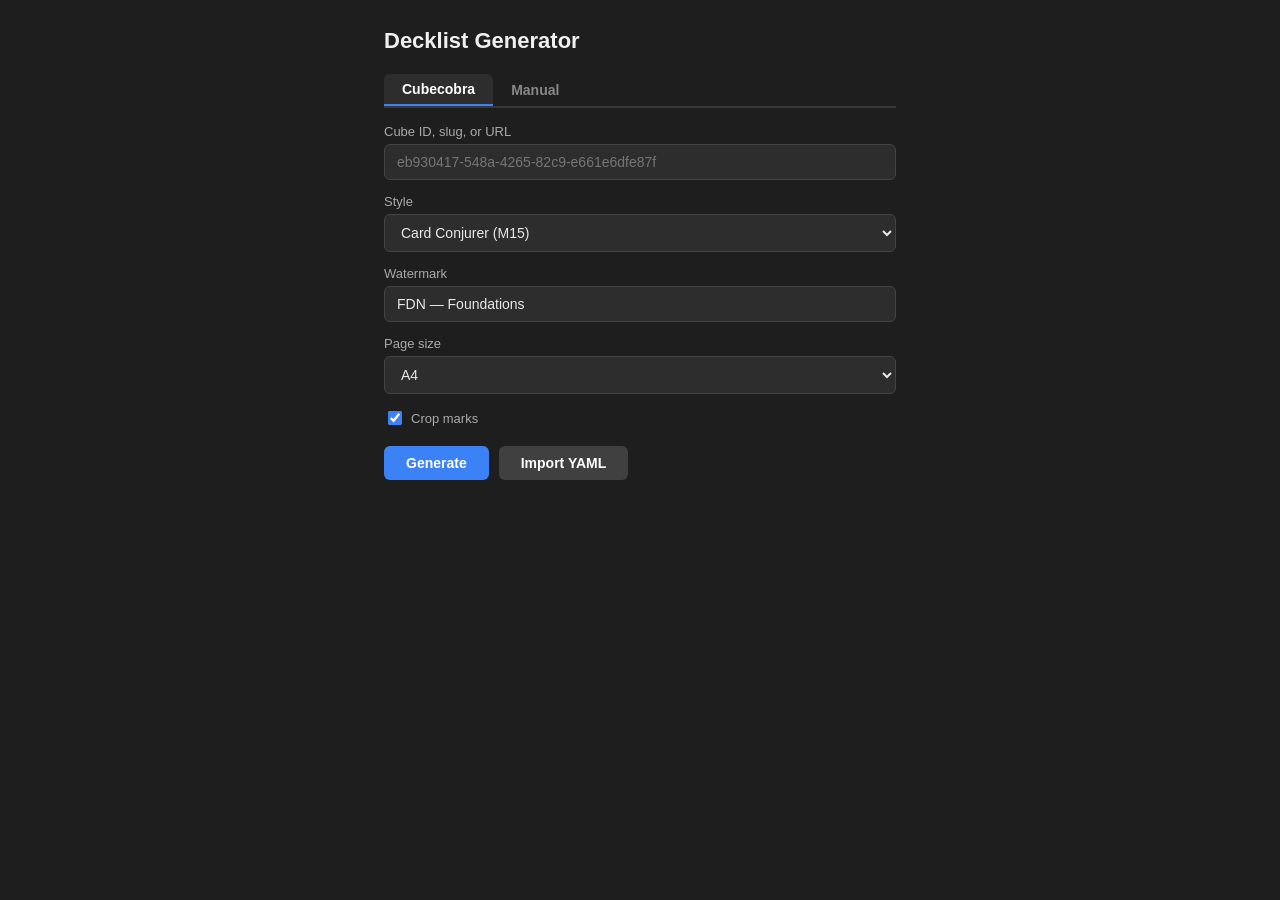
==== index.html @ 84b3fda1 "feat: searchable watermark picker + more set coverage; no-store dev server Replaces the watermark <s" ====
<!DOCTYPE html>
<html lang="en">
<head>
  <meta charset="UTF-8">
  <meta name="viewport" content="width=device-width, initial-scale=1.0">
  <title>Decklist Generator</title>
  <link rel="stylesheet" href="style.css?v=1">
</head>
<body>
  <div id="controls">
    <h1>Decklist Generator</h1>

    <!-- B2: Input-mode tabs -->
    <div class="tabs">
      <button class="tab active" data-mode="cubecobra">Cubecobra</button>
      <button class="tab"        data-mode="manual">Manual</button>
    </div>

    <!-- Cubecobra mode -->
    <div id="modeCubecobra" class="mode-panel">
      <div class="form-group">
        <label for="cubeId">Cube ID, slug, or URL</label>
        <input id="cubeId" type="text" placeholder="eb930417-548a-4265-82c9-e661e6dfe87f" />
      </div>
      <div class="form-group" id="cacheGroup" style="display:none">
        <label for="cacheSelect">Cached cubes</label>
        <div class="cache-row">
          <select id="cacheSelect"></select>
          <button id="cacheLoadBtn" class="secondary">Load</button>
          <button id="cacheDeleteBtn" class="danger">Remove</button>
        </div>
      </div>
    </div>

    <!-- B2: Manual mode -->
    <div id="modeManual" class="mode-panel" style="display:none">
      <div class="form-group">
        <label for="manualText">Deck list</label>
        <textarea id="manualText" placeholder="# Deck Name&#10;Creature&#10;4 Llanowar Elves {g}&#10;1 Wrath of God {2}{w}{w} (rare)&#10;Land&#10;6 Forest"></textarea>
      </div>
    </div>

    <!-- Shared controls -->
    <!-- B3: Render style -->
    <div class="form-group">
      <label for="styleSelect">Style</label>
      <select id="styleSelect"></select>
    </div>

    <!-- B3: Art-background source (shown only for the art style) -->
    <div class="form-group" id="artUrlGroup" style="display:none">
      <label for="artUrl">Background image URL (optional)</label>
      <input id="artUrl" type="text" placeholder="Image URL or https://scryfall.com/card/… — blank = auto" />
    </div>

    <div class="form-group">
      <label for="watermarkInput">Watermark</label>
      <div class="wm-combo" id="watermarkCombo">
        <input type="text" id="watermarkInput" class="wm-combo-input" placeholder="Search sets…" autocomplete="off"
               role="combobox" aria-expanded="false" aria-autocomplete="list" aria-controls="watermarkListbox">
        <ul class="wm-combo-list" id="watermarkListbox" role="listbox" hidden></ul>
      </div>
    </div>

    <!-- A2: Page size -->
    <div class="form-group">
      <label for="pageSize">Page size</label>
      <select id="pageSize">
        <option value="a4">A4</option>
        <option value="letter">US Letter</option>
      </select>
    </div>

    <!-- A3: Crop marks toggle -->
    <div class="inline-check">
      <label>
        <input type="checkbox" id="cropMarks" checked>
        Crop marks
      </label>
    </div>

    <div class="actions">
      <button id="generateBtn">Generate</button>
      <button id="printBtn"     class="secondary" style="display:none">Print / Save PDF</button>
      <button id="downloadBtn"  class="secondary" style="display:none">Download PNGs</button>
      <button id="batchEditBtn" class="secondary" style="display:none">Edit Titles</button>
      <!-- D1: deck YAML import / export -->
      <button id="importYamlBtn" class="secondary">Import YAML</button>
      <button id="exportYamlBtn" class="secondary" style="display:none">Export YAML</button>
      <input id="importYamlInput" type="file" accept=".yaml,.yml,.txt" style="display:none">
    </div>
    <div id="status" role="status" aria-live="polite"></div>
  </div>

  <div id="cardGrid"></div>

  <!-- Fullscreen lightbox -->
  <div id="fullscreenModal" class="modal-overlay" style="display:none" role="dialog" aria-modal="true">
    <button class="modal-close" id="fullscreenClose" title="Close" aria-label="Close">✕</button>
    <canvas id="fullscreenCanvas"></canvas>
  </div>

  <!-- Edit modal -->
  <div id="editModal" class="modal-overlay" style="display:none" role="dialog" aria-modal="true">
    <div class="modal-box">
      <div class="modal-header">
        <span class="modal-title">Edit deck</span>
        <button class="modal-close-sm" id="editClose" title="Close" aria-label="Close">✕</button>
      </div>
      <div class="modal-body">
        <div class="modal-main">
          <!-- Per-card fields: shown only for styles that use them -->
          <div id="editSubtitleGroup" class="modal-field" style="display:none">
            <label for="editSubtitle">Subtitle</label>
            <input id="editSubtitle" type="text" placeholder="Tagline shown below the title">
          </div>
          <div id="editArtUrlGroup" class="modal-field" style="display:none">
            <label>Art</label>
            <div class="art-url-row">
              <input id="editArtUrl" type="text" placeholder="Image URL or https://scryfall.com/card/… — blank = auto">
              <button id="editArtReset" class="art-reset-btn" type="button" title="Reset to automatic art" aria-label="Reset to automatic art">✕</button>
              <div id="editArtPreview" class="art-preview-thumb"></div>
            </div>
          </div>
          <div id="editBlendGroup" class="modal-field" style="display:none">
            <label for="editBlendSlider">Color blend</label>
            <div class="blend-row">
              <input id="editBlendSlider" type="range" min="0" max="100" step="1" value="50">
              <span id="editBlendValue" class="blend-value">50%</span>
              <button id="editBlendReset" class="art-reset-btn" type="button" title="Reset to automatic blend" aria-label="Reset to automatic blend">Auto</button>
            </div>
          </div>
          <div id="editArtPicker" class="art-picker" style="display:none">
            <div class="art-picker-tabs">
              <button class="art-picker-tab active" data-picker-tab="deck">From this deck</button>
              <button class="art-picker-tab" data-picker-tab="search">Search Scryfall</button>
            </div>
            <div id="artPickerDeckPane" class="art-picker-pane">
              <div id="artPickerGrid" class="art-picker-grid"></div>
            </div>
            <div id="artPickerSearchPane" class="art-picker-pane" style="display:none">
              <div class="art-picker-search-row">
                <input id="artPickerSearch" type="text" placeholder="Card name… (press Enter to search)" autocomplete="off">
              </div>
              <div id="artPickerSearchStatus" class="art-picker-status" role="status" aria-live="polite"></div>
              <div id="artPickerSearchGrid" class="art-picker-grid"></div>
            </div>
          </div>
          <div class="modal-field">
            <label>Colors</label>
            <div id="editColorToggles" class="color-toggles" role="group" aria-label="Color override">
              <button type="button" class="color-toggle color-toggle--auto" data-color="auto" aria-pressed="false" title="Auto (detect from cards)">Auto</button>
              <button type="button" class="color-toggle color-toggle--W" data-color="W" aria-pressed="false" aria-label="White" title="White">W</button>
              <button type="button" class="color-toggle color-toggle--U" data-color="U" aria-pressed="false" aria-label="Blue" title="Blue">U</button>
              <button type="button" class="color-toggle color-toggle--B" data-color="B" aria-pressed="false" aria-label="Black" title="Black">B</button>
              <button type="button" class="color-toggle color-toggle--R" data-color="R" aria-pressed="false" aria-label="Red" title="Red">R</button>
              <button type="button" class="color-toggle color-toggle--G" data-color="G" aria-pressed="false" aria-label="Green" title="Green">G</button>
              <button type="button" class="color-toggle color-toggle--C" data-color="C" aria-pressed="false" aria-label="Colorless" title="Colorless">C</button>
              <button id="editColorSwap" class="art-reset-btn color-swap-btn" type="button" style="display:none" title="Swap color order (which one leads)" aria-label="Swap color order">⇄</button>
            </div>
          </div>
          <textarea id="editTextarea" spellcheck="false"></textarea>
        </div>
        <div class="modal-preview">
          <div class="modal-preview-label">Live preview</div>
          <canvas id="editPreviewCanvas"></canvas>
          <!-- Art reposition: pan (drag the canvas) + zoom + reset; art styles only -->
          <div id="editArtTransform" class="art-transform" style="display:none">
            <div class="art-transform-hint">Drag the art to reposition</div>
            <div class="art-transform-row">
              <label for="editArtZoom">Zoom</label>
              <input id="editArtZoom" type="range" min="1" max="3" step="0.01" value="1">
            </div>
            <button id="editArtTransformReset" class="secondary art-transform-reset" type="button">Reset position</button>
          </div>
        </div>
      </div>
      <div class="modal-footer">
        <div id="editModalStatus" class="modal-status" role="status" aria-live="polite"></div>
        <button id="editSaveBtn">Re-render</button>
        <button id="editCancelBtn" class="secondary">Cancel</button>
      </div>
    </div>
  </div>

  <!-- Batch title/subtitle edit -->
  <div id="batchEditModal" class="modal-overlay" style="display:none" role="dialog" aria-modal="true">
    <div class="modal-box batch-edit-box">
      <div class="modal-header">
        <span class="modal-title">Edit titles</span>
        <button class="modal-close-sm" id="batchEditClose" title="Close" aria-label="Close">✕</button>
      </div>
      <div class="batch-edit-body">
        <table class="batch-edit-table">
          <thead>
            <tr><th>Title</th><th>Subtitle</th></tr>
          </thead>
          <tbody id="batchEditTbody"></tbody>
        </table>
      </div>
      <div class="modal-footer">
        <div id="batchEditModalStatus" class="modal-status" role="status" aria-live="polite"></div>
        <button id="batchEditSaveBtn">Apply &amp; Re-render</button>
        <button id="batchEditCancelBtn" class="secondary">Cancel</button>
      </div>
    </div>
  </div>

  <script type="module" src="js/main.js?v=89"></script>
</body>
</html>
---- style.css ----
:root {
  --card-w: 63mm;
  --card-h: 88mm;
}

/* ── FONTS ─────────────────────────────────────────────── */

@font-face {
  font-family: 'belerenb';
  src: url('assets/fonts/beleren-b.ttf') format('truetype');
  font-weight: bold;
  font-style: normal;
}

@font-face {
  font-family: 'mplantin';
  src: url('assets/fonts/mplantin.ttf') format('truetype');
  font-weight: normal;
  font-style: normal;
}

@font-face {
  font-family: 'mplantin';
  src: url('assets/fonts/mplantin-i.ttf') format('truetype');
  font-weight: normal;
  font-style: italic;
}

@font-face {
  font-family: 'gothammedium';
  src: url('assets/fonts/gotham-medium.ttf') format('truetype');
  font-weight: normal;
  font-style: normal;
}

@font-face {
  font-family: 'belerenbsc';
  src: url('assets/fonts/beleren-bsc.ttf') format('truetype');
  font-weight: bold;
  font-style: normal;
}

/* ── SCREEN LAYOUT ─────────────────────────────────────── */

*, *::before, *::after { box-sizing: border-box; }

body {
  margin: 0;
  padding: 0;
  background: #1e1e1e;
  font-family: -apple-system, BlinkMacSystemFont, 'Segoe UI', Roboto, sans-serif;
  color: #e0e0e0;
}

#controls {
  max-width: 560px;
  margin: 0 auto;
  padding: 28px 24px 20px;
}

h1 {
  font-size: 22px;
  font-weight: 700;
  margin: 0 0 20px;
  color: #f0f0f0;
}

/* ── INPUT-MODE TABS (B2) ───────────────────────────────── */

.tabs {
  display: flex;
  gap: 0;
  margin-bottom: 16px;
  border-bottom: 2px solid #383838;
}

.tab {
  padding: 7px 18px;
  border-radius: 6px 6px 0 0;
  border: none;
  background: transparent;
  color: #888;
  font-size: 14px;
  font-weight: 600;
  cursor: pointer;
  transition: color 0.12s, background 0.12s;
}

.tab:hover  { color: #ccc; background: #2a2a2a; }
.tab.active { color: #fff; background: #2d2d2d; border-bottom: 2px solid #3b82f6; }

.mode-panel { }

/* ── FORM ELEMENTS ──────────────────────────────────────── */

.form-group {
  margin-bottom: 14px;
}

.form-row {
  display: flex;
  gap: 10px;
  margin-bottom: 14px;
}

.form-row .form-group {
  flex: 1;
  margin-bottom: 0;
}

label {
  display: block;
  font-size: 13px;
  color: #aaa;
  margin-bottom: 5px;
}

input[type="text"],
select,
textarea {
  width: 100%;
  padding: 9px 12px;
  border-radius: 6px;
  border: 1px solid #444;
  background: #2d2d2d;
  color: #e8e8e8;
  font-size: 14px;
  outline: none;
  transition: border-color 0.15s;
}

textarea {
  resize: vertical;
  min-height: 160px;
  font-family: 'Courier New', Courier, monospace;
  font-size: 13px;
  line-height: 1.5;
}

input[type="text"]:focus,
select:focus,
textarea:focus {
  border-color: #5b9cf6;
}

select option { background: #2d2d2d; }

/* ── WATERMARK COMBOBOX (searchable set picker) ─────────── */

.wm-combo {
  position: relative;
}

.wm-combo-input {
  cursor: text;
}

.wm-combo-list {
  position: absolute;
  z-index: 20;
  top: calc(100% + 4px);
  left: 0;
  right: 0;
  max-height: 320px;
  overflow-y: auto;
  margin: 0;
  padding: 4px;
  list-style: none;
  background: #2d2d2d;
  border: 1px solid #444;
  border-radius: 8px;
  box-shadow: 0 8px 24px rgba(0, 0, 0, 0.45);
}

.wm-combo-option {
  display: flex;
  align-items: center;
  gap: 10px;
  padding: 7px 9px;
  border-radius: 5px;
  cursor: pointer;
  font-size: 13px;
  color: #e0e0e0;
}

.wm-combo-option:hover,
.wm-combo-option.active {
  background: #3b3b3b;
}

.wm-combo-option.selected {
  color: #7db4ff;
}

.wm-combo-icon {
  width: 18px;
  height: 18px;
  flex: none;
  object-fit: contain;
  filter: invert(1) brightness(1.4);
}

.wm-combo-icon--blank {
  display: inline-block;
}

.wm-combo-label {
  overflow: hidden;
  text-overflow: ellipsis;
  white-space: nowrap;
}

.wm-combo-empty {
  padding: 9px;
  font-size: 13px;
  color: #888;
}

/* Inline checkbox row */
.inline-check {
  display: flex;
  align-items: center;
  gap: 8px;
  margin-bottom: 14px;
}

.inline-check label {
  display: flex;
  align-items: center;
  gap: 6px;
  margin: 0;
  cursor: pointer;
  font-size: 13px;
  color: #aaa;
}

.inline-check input[type="checkbox"] {
  width: 14px;
  height: 14px;
  accent-color: #3b82f6;
  cursor: pointer;
}

/* ── BUTTONS ────────────────────────────────────────────── */

.actions {
  margin-top: 18px;
  display: flex;
  gap: 10px;
  align-items: center;
}

button {
  padding: 9px 22px;
  border-radius: 6px;
  border: none;
  cursor: pointer;
  font-size: 14px;
  font-weight: 600;
  background: #3b82f6;
  color: #fff;
  transition: background 0.15s;
}

button:hover  { background: #2563eb; }
button:active { background: #1d4ed8; }

button.secondary             { background: #404040; }
button.secondary:hover       { background: #525252; }
button.secondary:active      { background: #5e5e5e; }

button.danger                { background: #7f1d1d; }
button.danger:hover          { background: #991b1b; }
button.danger:active         { background: #b91c1c; }

.cache-row {
  display: flex;
  gap: 8px;
}

.cache-row select {
  flex: 1;
}

/* ── STATUS ─────────────────────────────────────────────── */

#status {
  margin-top: 12px;
  font-size: 13px;
  min-height: 18px;
  line-height: 1.4;
}
#status.error   { color: #f87171; }
#status.loading { color: #60a5fa; }

/* ── CARD GRID (SCREEN) ─────────────────────────────────── */

#cardGrid {
  display: flex;
  flex-wrap: wrap;
  gap: 5mm;
  padding: 4px 24px 32px;
  justify-content: center;
}

/* A3: card-cell wrapper (holds canvas + crop-mark pseudo-elements) */
.card-cell {
  width:  var(--card-w);
  height: var(--card-h);
  flex-shrink: 0;
  position: relative;
}

/* ── CARD CANVAS ─────────────────────────────────────────── */

.card {
  width:  var(--card-w);
  height: var(--card-h);
  flex-shrink: 0;
  display: block;
  box-shadow: 0 3px 10px rgba(0,0,0,0.6);
}

/* Screen canvas: downsampled for crisp preview; print canvas: hidden */
.card--screen { display: block; }
.card--print  { display: none;  }

/* ── CARD HOVER OVERLAY ─────────────────────────────────── */

.card-overlay {
  position: absolute;
  inset: 0;
  display: flex;
  flex-direction: column;
  align-items: center;
  justify-content: center;
  gap: 8px;
  background: rgba(0, 0, 0, 0.48);
  opacity: 0;
  transition: opacity 0.15s;
  border-radius: 4.5%;   /* matches canvas corner cutout */
  pointer-events: none;
}

.card-overlay-btns {
  display: flex;
  gap: 10px;
}

.card-cell:hover .card-overlay {
  opacity: 1;
  pointer-events: auto;
}

.card-btn {
  width: 38px;
  height: 38px;
  border-radius: 50%;
  border: 2px solid rgba(255,255,255,0.85);
  background: rgba(0, 0, 0, 0.65);
  color: #fff;
  font-size: 17px;
  line-height: 1;
  cursor: pointer;
  display: flex;
  align-items: center;
  justify-content: center;
  transition: background 0.12s, transform 0.1s;
  padding: 0;
}

.card-btn:hover  { background: rgba(59,130,246,0.85); transform: scale(1.12); }
.card-btn:active { transform: scale(0.96); }

.card-wm-select {
  width: 86%;
  font-size: 11px;
  padding: 4px 6px;
  border-radius: 5px;
  border: 1px solid rgba(255,255,255,0.35);
  background: rgba(0,0,0,0.72);
  color: #fff;
  cursor: pointer;
  outline: none;
}
.card-wm-select option { background: #1e1e1e; }

/* Drag handle for reordering the card grid */
.card-drag-handle {
  width: 86%;
  text-align: center;
  font-size: 14px;
  line-height: 1;
  padding: 3px 0;
  color: #ddd;
  background: rgba(0,0,0,0.72);
  border: 1px solid rgba(255,255,255,0.35);
  border-radius: 5px;
  cursor: grab;
  user-select: none;
}
.card-drag-handle:active { cursor: grabbing; }
.card-cell--dragging { opacity: 0.4; }

/* Inline title/subtitle editor (double-click a card) */
.inline-title-edit {
  position: absolute;
  top: 7%;
  left: 6%;
  right: 6%;
  z-index: 5;
  display: flex;
  flex-direction: column;
  gap: 5px;
}
.inline-title-input {
  width: 100%;
  font-size: 12px;
  padding: 5px 7px;
  border-radius: 4px;
  border: 1px solid #5b9cf6;
  background: rgba(20, 20, 20, 0.96);
  color: #fff;
  outline: none;
}
/* Hide the hover overlay while inline-editing so it doesn't intercept clicks. */
.card-cell.inline-editing .card-overlay { display: none; }

/* ── MODALS ──────────────────────────────────────────────── */

.modal-overlay {
  position: fixed;
  inset: 0;
  background: rgba(0, 0, 0, 0.82);
  display: flex;
  align-items: center;
  justify-content: center;
  z-index: 1000;
}

/* Fullscreen lightbox: just the canvas centred */
#fullscreenCanvas {
  max-width:  min(90vw, 90vh * 0.714);  /* keep 63:88 aspect */
  max-height: 90vh;
  width: auto;
  height: auto;
  border-radius: 4.5%;
  box-shadow: 0 8px 40px rgba(0,0,0,0.8);
  display: block;
}

.modal-close {
  position: fixed;
  top: 18px;
  right: 22px;
  background: transparent;
  border: none;
  color: #fff;
  font-size: 26px;
  cursor: pointer;
  line-height: 1;
  padding: 4px 8px;
  opacity: 0.75;
  transition: opacity 0.12s;
}
.modal-close:hover { opacity: 1; background: transparent; }

/* Edit modal box */
.modal-box {
  background: #252525;
  border-radius: 10px;
  width: min(1040px, 96vw);
  max-height: 92vh;
  display: flex;
  flex-direction: column;
  overflow: hidden;
  box-shadow: 0 12px 48px rgba(0,0,0,0.7);
}

/* Two-column body: fields on the left, live preview on the right */
.modal-body {
  display: flex;
  flex: 1;
  min-height: 0;
}
.modal-main {
  flex: 1;
  min-width: 0;
  display: flex;
  flex-direction: column;
  overflow-y: auto;
}
.modal-preview {
  flex-shrink: 0;
  width: 360px;
  padding: 14px 18px;
  border-left: 1px solid #383838;
  display: flex;
  flex-direction: column;
  align-items: center;
  gap: 8px;
}
.modal-preview-label {
  font-size: 12px;
  color: #888;
  align-self: flex-start;
}
#editPreviewCanvas {
  width: 100%;
  height: auto;
  aspect-ratio: 63 / 88;
  border-radius: 4.5%;
  background: #1a1a1a;
  box-shadow: 0 4px 18px rgba(0,0,0,0.55);
  display: block;
}
/* Art reposition controls (drag-to-pan + zoom + reset), art styles only */
#editPreviewCanvas.art-pannable        { cursor: grab; }
#editPreviewCanvas.art-pannable.panning { cursor: grabbing; }
.art-transform {
  width: 100%;
  display: flex;
  flex-direction: column;
  gap: 8px;
}
.art-transform-hint {
  font-size: 11px;
  color: #777;
}
.art-transform-row {
  display: flex;
  align-items: center;
  gap: 8px;
}
.art-transform-row label {
  font-size: 12px;
  color: #aaa;
}
.art-transform-row input[type="range"] {
  flex: 1;
  min-width: 0;
  accent-color: #6a9bd1;
}
.art-transform-reset {
  align-self: flex-start;
  font-size: 12px;
  padding: 5px 10px;
}

/* Keep the preview on the side at all widths — just narrow it on smaller screens. */
@media (max-width: 720px) {
  .modal-preview { width: 260px; padding: 12px; }
}
@media (max-width: 560px) {
  .modal-preview { width: 180px; padding: 10px; }
}

.modal-header {
  display: flex;
  align-items: center;
  justify-content: space-between;
  padding: 14px 18px 10px;
  border-bottom: 1px solid #383838;
}

.modal-title {
  font-weight: 700;
  font-size: 15px;
  color: #f0f0f0;
}

.modal-close-sm {
  background: transparent;
  border: none;
  color: #aaa;
  font-size: 18px;
  cursor: pointer;
  padding: 2px 6px;
  line-height: 1;
  transition: color 0.12s;
}
.modal-close-sm:hover { color: #fff; background: transparent; }

#editTextarea {
  flex: 1;
  min-height: 260px;
  margin: 14px 0 0;
  border: none;
  border-radius: 0;
  background: #1e1e1e;
  color: #e0e0e0;
  font-family: 'Courier New', Courier, monospace;
  font-size: 13px;
  line-height: 1.55;
  padding: 14px 16px;
  resize: vertical;
  outline: none;
}

.modal-footer {
  display: flex;
  align-items: center;
  gap: 10px;
  padding: 12px 18px;
  border-top: 1px solid #383838;
}

.modal-status {
  flex: 1;
  font-size: 13px;
  line-height: 1.4;
}
.modal-status.error { color: #f87171; }

/* Batch title/subtitle edit — a narrower modal, table body scrolls */
.batch-edit-box { width: min(680px, 96vw); }
.batch-edit-body {
  flex: 1;
  min-height: 0;
  overflow-y: auto;
  padding: 4px 18px 14px;
}
.batch-edit-table { width: 100%; border-collapse: collapse; }
.batch-edit-table th {
  position: sticky;
  top: 0;
  text-align: left;
  font-size: 12px;
  font-weight: 600;
  color: #999;
  padding: 8px 8px 6px;
  background: #252525;
  border-bottom: 1px solid #383838;
}
.batch-edit-table td { padding: 4px 8px; }
.batch-edit-table input[type="text"] {
  width: 100%;
  padding: 6px 9px;
  font-size: 13px;
}
.batch-edit-table input.subtitle-input { color: #aaa; }

.modal-field {
  padding: 10px 18px 0;
  display: flex;
  flex-direction: column;
  gap: 5px;
}
.modal-field label {
  font-size: 12px;
  color: #aaa;
}
.modal-field input {
  background: #1a1a1a;
  border: 1px solid #444;
  border-radius: 5px;
  color: #eee;
  font-size: 13px;
  padding: 6px 10px;
  outline: none;
}
.modal-field input:focus { border-color: #666; }

/* art url row: input + reset button + live preview thumbnail */
.art-url-row { display: flex; gap: 8px; align-items: center; }
.art-url-row input { flex: 1; min-width: 0; }
.art-reset-btn {
  flex-shrink: 0;
  width: 30px;
  height: 30px;
  padding: 0;
  font-size: 13px;
  line-height: 1;
  background: #333;
  color: #bbb;
  border: 1px solid #444;
  border-radius: 5px;
}
.art-reset-btn:hover  { background: #444; color: #fff; }
.art-reset-btn:active { background: #4a4a4a; }

/* color override toggles: Auto + WUBRG + C swatch buttons */
.color-toggles { display: flex; flex-wrap: wrap; gap: 6px; align-items: center; }
.color-toggle {
  position: relative;
  width: 30px;
  height: 30px;
  padding: 0;
  font-size: 13px;
  font-weight: 700;
  line-height: 1;
  background: #1a1a1a;
  color: #888;
  border: 2px solid #444;
  border-radius: 50%;
  cursor: pointer;
}
/* Order badge (1st/2nd) shown on the two active swatches of a manual 2-color
   override, so the ability to reorder them (via editColorSwap) is visible. */
.color-toggle[data-order]::after {
  content: attr(data-order);
  position: absolute;
  top: -4px;
  right: -4px;
  width: 14px;
  height: 14px;
  border-radius: 50%;
  background: #fff;
  color: #111;
  font-size: 9px;
  font-weight: 700;
  line-height: 14px;
  text-align: center;
}
.color-swap-btn { width: auto; padding: 0 10px; font-size: 15px; }
.color-toggle--auto {
  width: auto;
  padding: 0 12px;
  border-radius: 15px;
  font-weight: 600;
}
.color-toggle:hover { border-color: #777; color: #ccc; }
/* active = selected: tint swatch with its MTG color (refs js/config.js COLOR_HEX) */
.color-toggle.active { color: #111; border-color: #fff; }
.color-toggle--W.active { background: #b79d58; }
.color-toggle--U.active { background: #5e98d9; }
.color-toggle--B.active { background: #5e5e5e; color: #eee; }
.color-toggle--R.active { background: #d16e5e; }
.color-toggle--G.active { background: #5e9e5e; }
.color-toggle--C.active { background: #9e9e9e; }
.color-toggle--auto.active { background: #4a4a4a; color: #fff; border-color: #888; }
.art-preview-thumb {
  width: 50px;
  height: 36px;
  border-radius: 4px;
  border: 1px solid #444;
  background: #1a1a1a;
  flex-shrink: 0;
  overflow: hidden;
}
.art-preview-thumb img { width: 100%; height: 100%; object-fit: cover; display: block; }

/* color-blend slider: range + percent readout + Auto reset */
.blend-row { display: flex; gap: 10px; align-items: center; }
.blend-row input[type="range"] {
  flex: 1;
  min-width: 0;
  accent-color: #888;
  cursor: pointer;
}
.blend-value {
  flex-shrink: 0;
  width: 42px;
  text-align: right;
  font-size: 13px;
  color: #ccc;
  font-variant-numeric: tabular-nums;
}
.blend-row .art-reset-btn {
  width: auto;
  padding: 0 10px;
}

/* art picker panel */
.art-picker {
  margin: 10px 18px 0;
  background: #1a1a1a;
  border: 1px solid #383838;
  border-radius: 7px;
  overflow: hidden;
}
.art-picker-tabs { display: flex; border-bottom: 1px solid #2c2c2c; }
.art-picker-tab {
  flex: 1;
  padding: 7px 0;
  font-size: 12px;
  color: #888;
  background: transparent;
  border: none;
  cursor: pointer;
  font-weight: 500;
}
.art-picker-tab.active { color: #5b9cf6; border-bottom: 2px solid #5b9cf6; margin-bottom: -1px; }
.art-picker-tab:hover { background: #242424; }
.art-picker-search-row { padding: 8px 10px; border-bottom: 1px solid #2c2c2c; }
.art-picker-search-row input {
  width: 100%;
  background: #242424;
  border: 1px solid #383838;
  border-radius: 4px;
  color: #e0e0e0;
  font-size: 12px;
  padding: 5px 9px;
  outline: none;
}
.art-picker-search-row input:focus { border-color: #555; }
.art-picker-grid {
  display: grid;
  grid-template-columns: repeat(4, 1fr);
  gap: 6px;
  padding: 10px;
  max-height: 340px;
  overflow-y: auto;
}
.art-picker-thumb {
  aspect-ratio: 4/3;
  border-radius: 4px;
  border: 1.5px solid transparent;
  background: #2a2a2a;
  overflow: hidden;
  cursor: pointer;
  position: relative;
  transition: border-color 0.1s;
}
.art-picker-thumb:hover { border-color: #666; }
.art-picker-thumb.selected { border-color: #5b9cf6; }
.art-picker-thumb img { width: 100%; height: 100%; object-fit: cover; display: block; }
/* Broken art: hide the empty <img> and show a placeholder glyph behind it. */
.art-picker-thumb--broken { display: flex; align-items: center; justify-content: center; }
.art-picker-thumb--broken img { display: none; }
.art-picker-thumb--broken::before {
  content: "⊘";
  color: #555;
  font-size: 18px;
}
/* "Find other artworks" button — top-right corner of deck-tab thumbs, on hover. */
.art-picker-thumb-find {
  position: absolute;
  top: 3px; right: 3px;
  width: 20px; height: 20px;
  padding: 0;
  border: none;
  border-radius: 4px;
  background: rgba(0,0,0,.72);
  color: #ddd;
  font-size: 11px;
  line-height: 20px;
  text-align: center;
  cursor: pointer;
  opacity: 0;
  transition: opacity 0.1s, background 0.1s;
}
.art-picker-thumb:hover .art-picker-thumb-find,
.art-picker-thumb-find:focus-visible { opacity: 1; }
.art-picker-thumb-find:hover { background: #5b9cf6; }
.art-picker-thumb-name {
  position: absolute;
  bottom: 0; left: 0; right: 0;
  background: rgba(0,0,0,.72);
  font-size: 8px;
  color: #ccc;
  padding: 2px 4px;
  white-space: nowrap;
  overflow: hidden;
  text-overflow: ellipsis;
}
.art-picker-empty {
  grid-column: 1 / -1;
  text-align: center;
  color: #555;
  font-size: 12px;
  padding: 20px 0;
}
.art-picker-loading {
  grid-column: 1 / -1;
  text-align: center;
  color: #555;
  font-size: 12px;
  padding: 16px 0;
}
.art-picker-status {
  font-size: 11px;
  color: #888;
  padding: 6px 10px 0;
  min-height: 12px;
}
.art-picker-status:empty { padding: 0; }

/* ── PRINT LAYOUT (A2 + A3) ─────────────────────────────── */

/* Default @page is A4; JavaScript injects an override for Letter. */
@page { size: A4 portrait; margin: 0; }

@media print {
  body  { background: white; }

  #controls { display: none !important; }

  /* Canvas must print its pixel content faithfully */
  canvas {
    print-color-adjust: exact;
    -webkit-print-color-adjust: exact;
    image-rendering: auto;
  }

  #cardGrid {
    display: grid;
    grid-template-columns: repeat(3, var(--card-w));
    grid-auto-rows: var(--card-h);
    gap: 2mm;
    padding: 4mm;
    justify-content: center;
    width: auto;
  }

  /* Grid items are .card-cell; page break every 9 cells */
  .card-cell {
    width:  var(--card-w);
    height: var(--card-h);
    position: relative;
  }

  .card-cell:nth-child(9n + 1):not(:first-child) {
    break-before: page;
    page-break-before: always;
  }

  .card {
    box-shadow: none;
    break-inside: avoid;
    page-break-inside: avoid;
  }

  /* Swap: hide the display canvas, show the full-res print canvas */
  .card--screen { display: none !important; }
  .card--print  { display: block !important; }

  .card-overlay, .modal-overlay { display: none !important; }

  /* A3: crop-mark hairlines — visible when body.crop-marks is set */
  body.crop-marks .card-cell {
    box-shadow: 0 0 0 0.3mm rgba(0, 0, 0, 0.65);
  }
}
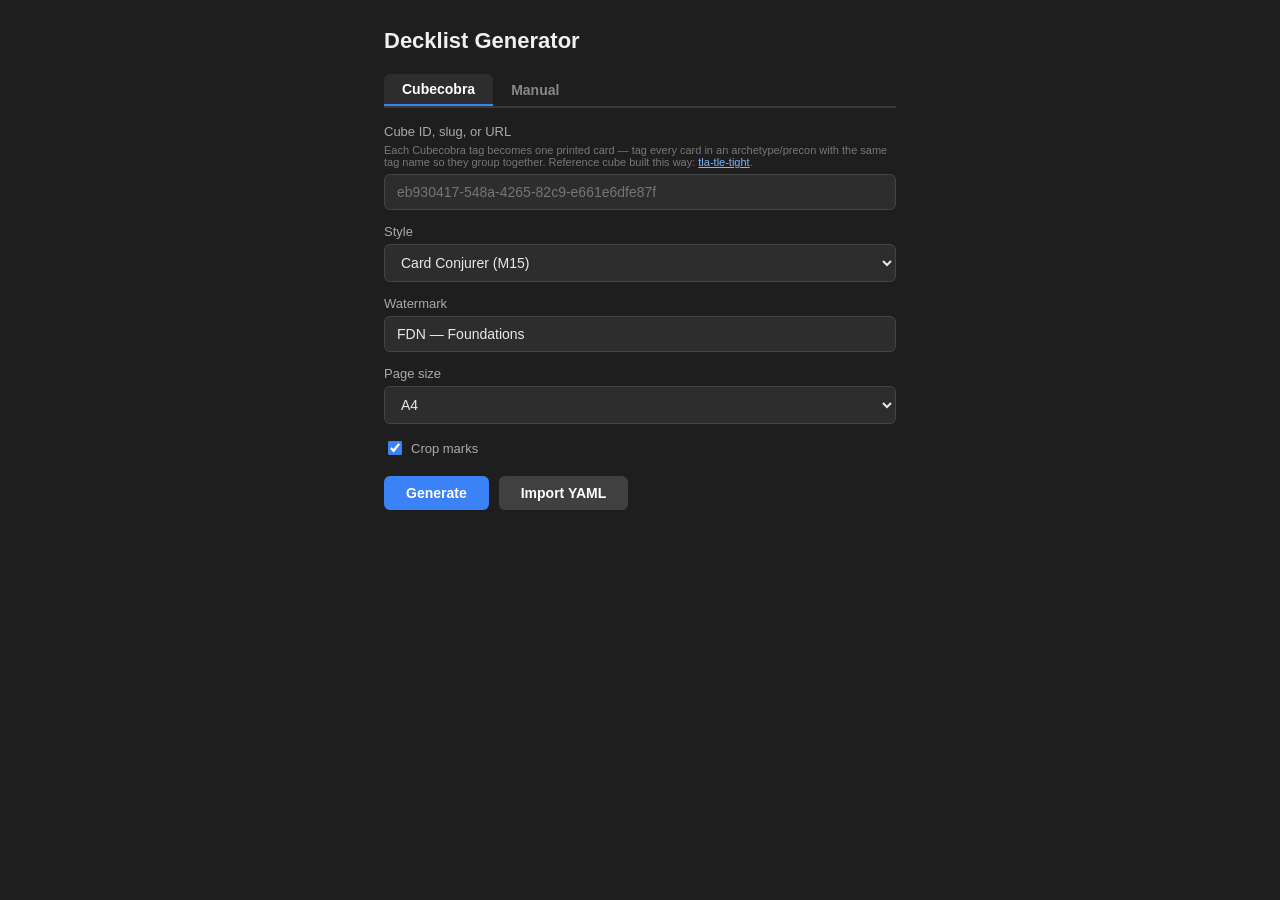
==== commit a566a19d: "feat: paste Arena-format decklists, auto-fill card data from Scryfall Manual mode no longer requires" ====
--- a/index.html
+++ b/index.html
@@ -4,7 +4,7 @@
   <meta charset="UTF-8">
   <meta name="viewport" content="width=device-width, initial-scale=1.0">
   <title>Decklist Generator</title>
-  <link rel="stylesheet" href="style.css?v=1">
+  <link rel="stylesheet" href="style.css?v=3">
 </head>
 <body>
   <div id="controls">
@@ -20,6 +20,7 @@
     <div id="modeCubecobra" class="mode-panel">
       <div class="form-group">
         <label for="cubeId">Cube ID, slug, or URL</label>
+        <div class="field-hint">Each Cubecobra tag becomes one printed card — tag every card in an archetype/precon with the same tag name so they group together. Reference cube built this way: <a href="https://cubecobra.com/cube/list/tla-tle-tight" target="_blank" rel="noopener">tla-tle-tight</a>.</div>
         <input id="cubeId" type="text" placeholder="eb930417-548a-4265-82c9-e661e6dfe87f" />
       </div>
       <div class="form-group" id="cacheGroup" style="display:none">
@@ -35,8 +36,13 @@
     <!-- B2: Manual mode -->
     <div id="modeManual" class="mode-panel" style="display:none">
       <div class="form-group">
+        <label for="manualDeckName">Deck name</label>
+        <input id="manualDeckName" type="text" placeholder="Deck" />
+      </div>
+      <div class="form-group">
         <label for="manualText">Deck list</label>
-        <textarea id="manualText" placeholder="# Deck Name&#10;Creature&#10;4 Llanowar Elves {g}&#10;1 Wrath of God {2}{w}{w} (rare)&#10;Land&#10;6 Forest"></textarea>
+        <div class="field-hint">Paste an Arena-format list (count + card name, count optional — defaults to 1) — cost, rarity, and art are looked up automatically.</div>
+        <textarea id="manualText" placeholder="4 Llanowar Elves (DOM) 180&#10;1 Wrath of God (M19) 15&#10;6 Forest"></textarea>
       </div>
     </div>
 
@@ -206,6 +212,6 @@
     </div>
   </div>
 
-  <script type="module" src="js/main.js?v=89"></script>
+  <script type="module" src="js/main.js?v=93"></script>
 </body>
 </html>
--- a/style.css
+++ b/style.css
@@ -113,6 +113,16 @@
   font-size: 13px;
   color: #aaa;
   margin-bottom: 5px;
+}
+
+.field-hint {
+  font-size: 11px;
+  color: #777;
+  margin-bottom: 6px;
+}
+
+.field-hint a {
+  color: #7db4ff;
 }
 
 input[type="text"],
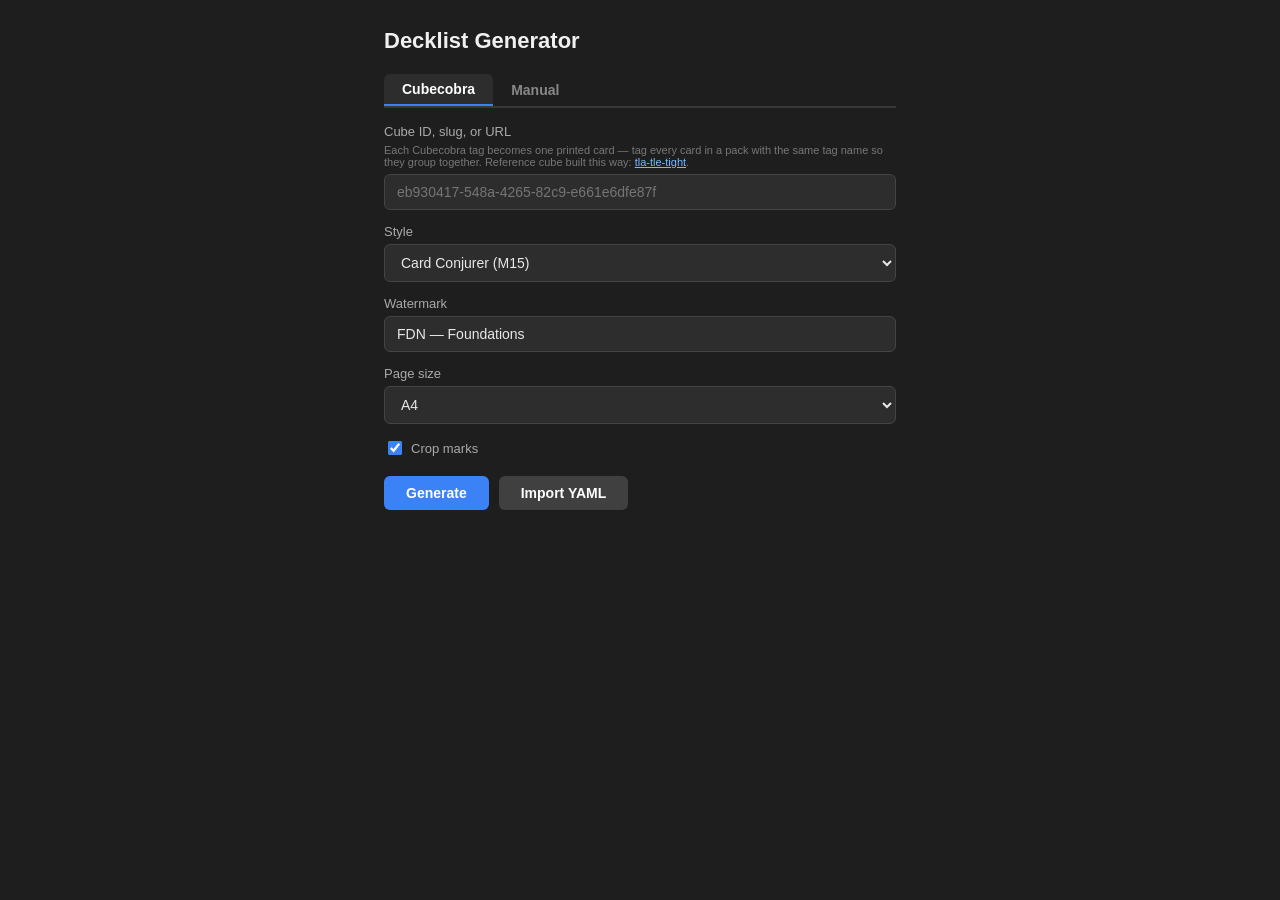
==== commit b0b4ac0a: "docs: tweak Cubecobra explainer wording (archetype/precon -> pack)" ====
--- a/index.html
+++ b/index.html
@@ -4,7 +4,7 @@
   <meta charset="UTF-8">
   <meta name="viewport" content="width=device-width, initial-scale=1.0">
   <title>Decklist Generator</title>
-  <link rel="stylesheet" href="style.css?v=3">
+  <link rel="stylesheet" href="style.css?v=5">
 </head>
 <body>
   <div id="controls">
@@ -20,7 +20,7 @@
     <div id="modeCubecobra" class="mode-panel">
       <div class="form-group">
         <label for="cubeId">Cube ID, slug, or URL</label>
-        <div class="field-hint">Each Cubecobra tag becomes one printed card — tag every card in an archetype/precon with the same tag name so they group together. Reference cube built this way: <a href="https://cubecobra.com/cube/list/tla-tle-tight" target="_blank" rel="noopener">tla-tle-tight</a>.</div>
+        <div class="field-hint">Each Cubecobra tag becomes one printed card — tag every card in a pack with the same tag name so they group together. Reference cube built this way: <a href="https://cubecobra.com/cube/list/tla-tle-tight" target="_blank" rel="noopener">tla-tle-tight</a>.</div>
         <input id="cubeId" type="text" placeholder="eb930417-548a-4265-82c9-e661e6dfe87f" />
       </div>
       <div class="form-group" id="cacheGroup" style="display:none">
@@ -115,6 +115,10 @@
       </div>
       <div class="modal-body">
         <div class="modal-main">
+          <div class="modal-field">
+            <label for="editTitle">Title</label>
+            <input id="editTitle" type="text" placeholder="Deck">
+          </div>
           <!-- Per-card fields: shown only for styles that use them -->
           <div id="editSubtitleGroup" class="modal-field" style="display:none">
             <label for="editSubtitle">Subtitle</label>
@@ -165,7 +169,16 @@
               <button id="editColorSwap" class="art-reset-btn color-swap-btn" type="button" style="display:none" title="Swap color order (which one leads)" aria-label="Swap color order">⇄</button>
             </div>
           </div>
-          <textarea id="editTextarea" spellcheck="false"></textarea>
+          <div class="modal-field edit-cards-field">
+            <div class="edit-cards-header">
+              <label>Cards</label>
+              <label class="auto-sort-toggle">
+                <input type="checkbox" id="editAutoSort" checked>
+                Auto sort
+              </label>
+            </div>
+            <div id="editCardTables" class="edit-card-tables"></div>
+          </div>
         </div>
         <div class="modal-preview">
           <div class="modal-preview-label">Live preview</div>
@@ -212,6 +225,6 @@
     </div>
   </div>
 
-  <script type="module" src="js/main.js?v=93"></script>
+  <script type="module" src="js/main.js?v=95"></script>
 </body>
 </html>
--- a/style.css
+++ b/style.css
@@ -591,21 +591,128 @@
 }
 .modal-close-sm:hover { color: #fff; background: transparent; }
 
-#editTextarea {
-  flex: 1;
-  min-height: 260px;
-  margin: 14px 0 0;
+/* Edit modal: per-type card tables (replaces the old free-text textarea) */
+.edit-cards-field { flex: 1; min-height: 0; padding-bottom: 14px; }
+.edit-cards-header {
+  display: flex;
+  align-items: center;
+  justify-content: space-between;
+}
+.auto-sort-toggle {
+  display: flex;
+  align-items: center;
+  gap: 5px;
+  font-size: 12px;
+  color: #aaa;
+  margin: 0;
+  cursor: pointer;
+}
+.auto-sort-toggle input { accent-color: #6a9bd1; }
+
+.edit-card-tables { display: flex; flex-direction: column; gap: 14px; }
+.edit-card-table-section { }
+.edit-card-table-heading {
+  font-size: 12px;
+  font-weight: 600;
+  color: #999;
+  padding: 6px 2px 4px;
+  border-bottom: 1px solid #383838;
+}
+.edit-card-table { width: 100%; border-collapse: collapse; }
+.edit-card-table td { padding: 3px 4px; }
+
+.edit-card-handle-cell { width: 26px; }
+.edit-card-handle {
+  display: inline-flex;
+  align-items: center;
+  justify-content: center;
+  width: 22px;
+  height: 22px;
+  font-size: 13px;
+  color: #999;
+  background: transparent;
+  border: 1px solid transparent;
+  border-radius: 5px;
+  cursor: grab;
+  user-select: none;
+}
+.edit-card-handle:hover, .edit-card-handle:focus { color: #ddd; border-color: #555; outline: none; }
+.edit-card-handle:active { cursor: grabbing; }
+.edit-card-row--dragging { opacity: 0.4; }
+
+.edit-card-count  { width: 44px; text-align: center; }
+.edit-card-name   { width: 100%; min-width: 120px; }
+.edit-card-cost   { width: 90px; font-family: 'Courier New', Courier, monospace; }
+.edit-card-rarity { width: auto; background-color: #2d2d2d; }
+.edit-card-table input[type="text"],
+.edit-card-table input[type="number"],
+.edit-card-table select {
+  padding: 5px 7px;
+  font-size: 12.5px;
+}
+
+/* Cost cell: mana-icon display by default, swaps to the raw {w}{u} text input on click */
+.edit-card-cost-cell { min-width: 84px; }
+.edit-card-cost-display {
+  display: flex;
+  align-items: center;
+  gap: 2px;
+  min-height: 24px;
+  width: 100%;
+  padding: 3px 6px;
+  border: 1px solid transparent;
+  border-radius: 5px;
+  background: transparent;
+  cursor: pointer;
+}
+.edit-card-cost-display:hover, .edit-card-cost-display:focus {
+  border-color: #4a4a4a;
+  background: #2a2a2a;
+  outline: none;
+}
+.edit-card-cost-display .mana-icon {
+  width: 15px;
+  height: 15px;
+  flex: none;
+}
+.edit-card-cost-empty {
+  color: #666;
+  font-size: 12px;
+}
+.edit-card-cost-unknown {
+  font-family: 'Courier New', Courier, monospace;
+  font-size: 11px;
+  color: #ccc;
+}
+
+.edit-card-remove {
   border: none;
-  border-radius: 0;
-  background: #1e1e1e;
-  color: #e0e0e0;
-  font-family: 'Courier New', Courier, monospace;
-  font-size: 13px;
-  line-height: 1.55;
-  padding: 14px 16px;
-  resize: vertical;
-  outline: none;
-}
+  background: transparent;
+  color: #777;
+  font-size: 13px;
+  line-height: 1;
+  padding: 4px 6px;
+  cursor: pointer;
+  border-radius: 5px;
+}
+.edit-card-remove:hover { color: #f87171; background: #333; }
+
+.edit-card-empty-row td {
+  color: #666;
+  font-size: 12px;
+  font-style: italic;
+  padding: 6px 4px;
+}
+
+.edit-card-addrow .edit-card-add-input {
+  width: 100%;
+  background: transparent;
+  border: 1px dashed #444;
+  color: #ccc;
+  font-size: 12.5px;
+  padding: 5px 7px;
+}
+.edit-card-addrow .edit-card-add-input:focus { border-color: #6a9bd1; border-style: solid; }
 
 .modal-footer {
   display: flex;
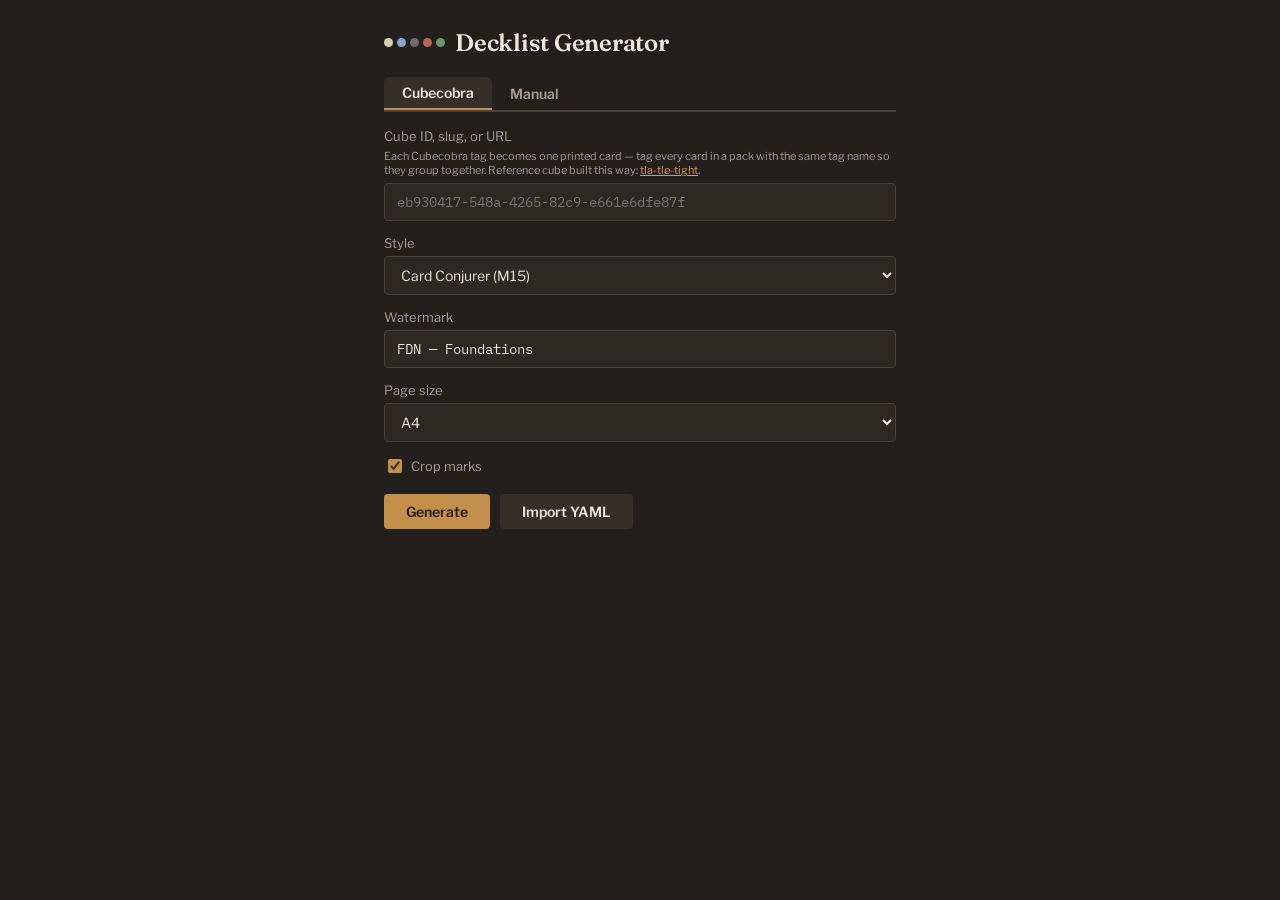
==== commit 6e2ab37e: "style: Binder UI — warm graphite + brass control panel, WUBRG title pips Replaced the generic dark-b" ====
--- a/index.html
+++ b/index.html
@@ -4,11 +4,20 @@
   <meta charset="UTF-8">
   <meta name="viewport" content="width=device-width, initial-scale=1.0">
   <title>Decklist Generator</title>
-  <link rel="stylesheet" href="style.css?v=5">
+  <link rel="preconnect" href="https://fonts.gstatic.com" crossorigin>
+  <link rel="stylesheet" href="https://fonts.googleapis.com/css2?family=Fraunces:opsz,wght@9..144,600&family=Libre+Franklin:wght@400;500;600;700&family=IBM+Plex+Mono:wght@400;500&display=swap">
+  <link rel="stylesheet" href="style.css?v=7">
 </head>
 <body>
   <div id="controls">
-    <h1>Decklist Generator</h1>
+    <h1><span class="title-pips" aria-hidden="true"><i class="title-pip title-pip--w"></i><i class="title-pip title-pip--u"></i><i class="title-pip title-pip--b"></i><i class="title-pip title-pip--r"></i><i class="title-pip title-pip--g"></i></span>Decklist Generator</h1>
+
+    <!-- Session auto-save restore prompt (see js/session.js) -->
+    <div id="sessionRestoreBanner" class="session-banner" style="display:none" role="status" aria-live="polite">
+      <span id="sessionRestoreText"></span>
+      <button id="sessionRestoreBtn" class="secondary">Restore</button>
+      <button id="sessionDiscardBtn" class="secondary">Discard</button>
+    </div>
 
     <!-- B2: Input-mode tabs -->
     <div class="tabs">
--- a/style.css
+++ b/style.css
@@ -1,6 +1,35 @@
 :root {
   --card-w: 63mm;
   --card-h: 88mm;
+
+  /* ── UI PALETTE: "Binder" — warm graphite card-catalog, brass accent ── */
+  --ui-bg:          #221f1c;
+  --ui-field:       #2c2824;
+  --ui-field-2:     #352f29;
+  --ui-border:      #4a4038;
+  --ui-text:        #ede6da;
+  --ui-text-dim:    #a89c8c;
+  --ui-accent:      #c3904c;
+  --ui-accent-hover:#d79c4d;
+  --ui-accent-active:#a97b3d;
+  --ui-accent-text: #231a0e;
+  --ui-danger:      #7f1d1d;
+  --ui-danger-hover:#991b1b;
+  --ui-danger-active:#b91c1c;
+  --ui-error:       #f87171;
+
+  /* Real WUBRG mana-color identity, antiqued to sit on graphite+brass —
+     used as functional pips (title mark, card-color swatches), never as
+     decoration. */
+  --pip-w: #d8cfa8;
+  --pip-u: #7fa9c9;
+  --pip-b: #6b6b70;
+  --pip-r: #b9654f;
+  --pip-g: #6f9467;
+
+  --font-display: 'Fraunces', Georgia, serif;
+  --font-body: 'Libre Franklin', system-ui, -apple-system, 'Segoe UI', Roboto, sans-serif;
+  --font-mono: 'IBM Plex Mono', 'Courier New', Courier, monospace;
 }
 
 /* ── FONTS ─────────────────────────────────────────────── */
@@ -47,9 +76,9 @@
 body {
   margin: 0;
   padding: 0;
-  background: #1e1e1e;
-  font-family: -apple-system, BlinkMacSystemFont, 'Segoe UI', Roboto, sans-serif;
-  color: #e0e0e0;
+  background: var(--ui-bg);
+  font-family: var(--font-body);
+  color: var(--ui-text);
 }
 
 #controls {
@@ -59,11 +88,24 @@
 }
 
 h1 {
-  font-size: 22px;
-  font-weight: 700;
+  display: flex;
+  align-items: center;
+  gap: 10px;
+  font-family: var(--font-display);
+  font-size: 24px;
+  font-weight: 600;
+  letter-spacing: -0.01em;
   margin: 0 0 20px;
-  color: #f0f0f0;
-}
+  color: var(--ui-text);
+}
+
+.title-pips { display: inline-flex; gap: 4px; }
+.title-pip { width: 9px; height: 9px; border-radius: 50%; display: inline-block; }
+.title-pip--w { background: var(--pip-w); }
+.title-pip--u { background: var(--pip-u); }
+.title-pip--b { background: var(--pip-b); }
+.title-pip--r { background: var(--pip-r); }
+.title-pip--g { background: var(--pip-g); }
 
 /* ── INPUT-MODE TABS (B2) ───────────────────────────────── */
 
@@ -71,7 +113,7 @@
   display: flex;
   gap: 0;
   margin-bottom: 16px;
-  border-bottom: 2px solid #383838;
+  border-bottom: 2px solid var(--ui-border);
 }
 
 .tab {
@@ -79,15 +121,16 @@
   border-radius: 6px 6px 0 0;
   border: none;
   background: transparent;
-  color: #888;
+  color: var(--ui-text-dim);
+  font-family: var(--font-body);
   font-size: 14px;
   font-weight: 600;
   cursor: pointer;
   transition: color 0.12s, background 0.12s;
 }
 
-.tab:hover  { color: #ccc; background: #2a2a2a; }
-.tab.active { color: #fff; background: #2d2d2d; border-bottom: 2px solid #3b82f6; }
+.tab:hover  { color: var(--ui-text); background: var(--ui-field); }
+.tab.active { color: var(--ui-text); background: var(--ui-field-2); border-bottom: 2px solid var(--ui-accent); }
 
 .mode-panel { }
 
@@ -111,18 +154,18 @@
 label {
   display: block;
   font-size: 13px;
-  color: #aaa;
+  color: var(--ui-text-dim);
   margin-bottom: 5px;
 }
 
 .field-hint {
   font-size: 11px;
-  color: #777;
+  color: var(--ui-text-dim);
   margin-bottom: 6px;
 }
 
 .field-hint a {
-  color: #7db4ff;
+  color: var(--ui-accent-hover);
 }
 
 input[type="text"],
@@ -130,10 +173,11 @@
 textarea {
   width: 100%;
   padding: 9px 12px;
-  border-radius: 6px;
-  border: 1px solid #444;
-  background: #2d2d2d;
-  color: #e8e8e8;
+  border-radius: 4px;
+  border: 1px solid var(--ui-border);
+  background: var(--ui-field);
+  color: var(--ui-text);
+  font-family: var(--font-mono);
   font-size: 14px;
   outline: none;
   transition: border-color 0.15s;
@@ -142,7 +186,6 @@
 textarea {
   resize: vertical;
   min-height: 160px;
-  font-family: 'Courier New', Courier, monospace;
   font-size: 13px;
   line-height: 1.5;
 }
@@ -150,10 +193,12 @@
 input[type="text"]:focus,
 select:focus,
 textarea:focus {
-  border-color: #5b9cf6;
-}
-
-select option { background: #2d2d2d; }
+  border-color: var(--ui-accent);
+}
+
+/* Mono is for raw IDs/slugs/decklists; dropdown labels read as prose. */
+select { font-family: var(--font-body); cursor: pointer; }
+select option { background: var(--ui-field); }
 
 /* ── WATERMARK COMBOBOX (searchable set picker) ─────────── */
 
@@ -162,6 +207,7 @@
 }
 
 .wm-combo-input {
+  font-family: var(--font-body);
   cursor: text;
 }
 
@@ -176,8 +222,8 @@
   margin: 0;
   padding: 4px;
   list-style: none;
-  background: #2d2d2d;
-  border: 1px solid #444;
+  background: var(--ui-field);
+  border: 1px solid var(--ui-border);
   border-radius: 8px;
   box-shadow: 0 8px 24px rgba(0, 0, 0, 0.45);
 }
@@ -189,17 +235,18 @@
   padding: 7px 9px;
   border-radius: 5px;
   cursor: pointer;
-  font-size: 13px;
-  color: #e0e0e0;
+  font-family: var(--font-body);
+  font-size: 13px;
+  color: var(--ui-text);
 }
 
 .wm-combo-option:hover,
 .wm-combo-option.active {
-  background: #3b3b3b;
+  background: var(--ui-field-2);
 }
 
 .wm-combo-option.selected {
-  color: #7db4ff;
+  color: var(--ui-accent-hover);
 }
 
 .wm-combo-icon {
@@ -223,7 +270,7 @@
 .wm-combo-empty {
   padding: 9px;
   font-size: 13px;
-  color: #888;
+  color: var(--ui-text-dim);
 }
 
 /* Inline checkbox row */
@@ -241,13 +288,13 @@
   margin: 0;
   cursor: pointer;
   font-size: 13px;
-  color: #aaa;
+  color: var(--ui-text-dim);
 }
 
 .inline-check input[type="checkbox"] {
   width: 14px;
   height: 14px;
-  accent-color: #3b82f6;
+  accent-color: var(--ui-accent);
   cursor: pointer;
 }
 
@@ -262,26 +309,27 @@
 
 button {
   padding: 9px 22px;
-  border-radius: 6px;
+  border-radius: 4px;
   border: none;
   cursor: pointer;
+  font-family: var(--font-body);
   font-size: 14px;
   font-weight: 600;
-  background: #3b82f6;
-  color: #fff;
+  background: var(--ui-accent);
+  color: var(--ui-accent-text);
   transition: background 0.15s;
 }
 
-button:hover  { background: #2563eb; }
-button:active { background: #1d4ed8; }
-
-button.secondary             { background: #404040; }
-button.secondary:hover       { background: #525252; }
-button.secondary:active      { background: #5e5e5e; }
-
-button.danger                { background: #7f1d1d; }
-button.danger:hover          { background: #991b1b; }
-button.danger:active         { background: #b91c1c; }
+button:hover  { background: var(--ui-accent-hover); }
+button:active { background: var(--ui-accent-active); }
+
+button.secondary             { background: var(--ui-field-2); color: var(--ui-text); }
+button.secondary:hover       { background: var(--ui-border); }
+button.secondary:active      { background: var(--ui-border); }
+
+button.danger                { background: var(--ui-danger); color: var(--ui-text); }
+button.danger:hover          { background: var(--ui-danger-hover); }
+button.danger:active         { background: var(--ui-danger-active); }
 
 .cache-row {
   display: flex;
@@ -292,6 +340,23 @@
   flex: 1;
 }
 
+/* ── SESSION RESTORE BANNER ─────────────────────────────── */
+
+.session-banner {
+  display: flex;
+  align-items: center;
+  flex-wrap: wrap;
+  gap: 10px;
+  margin-bottom: 18px;
+  padding: 10px 14px;
+  border-radius: 6px;
+  background: #342c1e;
+  border: 1px solid #5a4a2d;
+  font-size: 13px;
+}
+.session-banner span { flex: 1 1 auto; }
+.session-banner button { padding: 6px 14px; font-size: 13px; }
+
 /* ── STATUS ─────────────────────────────────────────────── */
 
 #status {
@@ -300,8 +365,8 @@
   min-height: 18px;
   line-height: 1.4;
 }
-#status.error   { color: #f87171; }
-#status.loading { color: #60a5fa; }
+#status.error   { color: var(--ui-error); }
+#status.loading { color: var(--ui-accent-hover); }
 
 /* ── CARD GRID (SCREEN) ─────────────────────────────────── */
 
@@ -379,7 +444,7 @@
   padding: 0;
 }
 
-.card-btn:hover  { background: rgba(59,130,246,0.85); transform: scale(1.12); }
+.card-btn:hover  { background: rgba(195,144,76,0.85); transform: scale(1.12); }
 .card-btn:active { transform: scale(0.96); }
 
 .card-wm-select {
@@ -393,7 +458,7 @@
   cursor: pointer;
   outline: none;
 }
-.card-wm-select option { background: #1e1e1e; }
+.card-wm-select option { background: var(--ui-bg); }
 
 /* Drag handle for reordering the card grid */
 .card-drag-handle {
@@ -425,11 +490,12 @@
 }
 .inline-title-input {
   width: 100%;
+  font-family: var(--font-body);
   font-size: 12px;
   padding: 5px 7px;
   border-radius: 4px;
-  border: 1px solid #5b9cf6;
-  background: rgba(20, 20, 20, 0.96);
+  border: 1px solid var(--ui-accent);
+  background: rgba(20, 18, 16, 0.96);
   color: #fff;
   outline: none;
 }
@@ -477,7 +543,7 @@
 
 /* Edit modal box */
 .modal-box {
-  background: #252525;
+  background: var(--ui-field);
   border-radius: 10px;
   width: min(1040px, 96vw);
   max-height: 92vh;
@@ -504,7 +570,7 @@
   flex-shrink: 0;
   width: 360px;
   padding: 14px 18px;
-  border-left: 1px solid #383838;
+  border-left: 1px solid var(--ui-border);
   display: flex;
   flex-direction: column;
   align-items: center;
@@ -512,7 +578,7 @@
 }
 .modal-preview-label {
   font-size: 12px;
-  color: #888;
+  color: var(--ui-text-dim);
   align-self: flex-start;
 }
 #editPreviewCanvas {
@@ -520,7 +586,7 @@
   height: auto;
   aspect-ratio: 63 / 88;
   border-radius: 4.5%;
-  background: #1a1a1a;
+  background: var(--ui-bg);
   box-shadow: 0 4px 18px rgba(0,0,0,0.55);
   display: block;
 }
@@ -535,7 +601,7 @@
 }
 .art-transform-hint {
   font-size: 11px;
-  color: #777;
+  color: var(--ui-text-dim);
 }
 .art-transform-row {
   display: flex;
@@ -544,12 +610,12 @@
 }
 .art-transform-row label {
   font-size: 12px;
-  color: #aaa;
+  color: var(--ui-text-dim);
 }
 .art-transform-row input[type="range"] {
   flex: 1;
   min-width: 0;
-  accent-color: #6a9bd1;
+  accent-color: var(--ui-accent);
 }
 .art-transform-reset {
   align-self: flex-start;
@@ -570,26 +636,27 @@
   align-items: center;
   justify-content: space-between;
   padding: 14px 18px 10px;
-  border-bottom: 1px solid #383838;
+  border-bottom: 1px solid var(--ui-border);
 }
 
 .modal-title {
+  font-family: var(--font-body);
   font-weight: 700;
   font-size: 15px;
-  color: #f0f0f0;
+  color: var(--ui-text);
 }
 
 .modal-close-sm {
   background: transparent;
   border: none;
-  color: #aaa;
+  color: var(--ui-text-dim);
   font-size: 18px;
   cursor: pointer;
   padding: 2px 6px;
   line-height: 1;
   transition: color 0.12s;
 }
-.modal-close-sm:hover { color: #fff; background: transparent; }
+.modal-close-sm:hover { color: var(--ui-text); background: transparent; }
 
 /* Edit modal: per-type card tables (replaces the old free-text textarea) */
 .edit-cards-field { flex: 1; min-height: 0; padding-bottom: 14px; }
@@ -603,20 +670,20 @@
   align-items: center;
   gap: 5px;
   font-size: 12px;
-  color: #aaa;
+  color: var(--ui-text-dim);
   margin: 0;
   cursor: pointer;
 }
-.auto-sort-toggle input { accent-color: #6a9bd1; }
+.auto-sort-toggle input { accent-color: var(--ui-accent); }
 
 .edit-card-tables { display: flex; flex-direction: column; gap: 14px; }
 .edit-card-table-section { }
 .edit-card-table-heading {
   font-size: 12px;
   font-weight: 600;
-  color: #999;
+  color: var(--ui-text-dim);
   padding: 6px 2px 4px;
-  border-bottom: 1px solid #383838;
+  border-bottom: 1px solid var(--ui-border);
 }
 .edit-card-table { width: 100%; border-collapse: collapse; }
 .edit-card-table td { padding: 3px 4px; }
@@ -629,27 +696,29 @@
   width: 22px;
   height: 22px;
   font-size: 13px;
-  color: #999;
+  color: var(--ui-text-dim);
   background: transparent;
   border: 1px solid transparent;
   border-radius: 5px;
   cursor: grab;
   user-select: none;
 }
-.edit-card-handle:hover, .edit-card-handle:focus { color: #ddd; border-color: #555; outline: none; }
+.edit-card-handle:hover, .edit-card-handle:focus { color: var(--ui-text); border-color: var(--ui-border); outline: none; }
 .edit-card-handle:active { cursor: grabbing; }
 .edit-card-row--dragging { opacity: 0.4; }
 
 .edit-card-count  { width: 44px; text-align: center; }
 .edit-card-name   { width: 100%; min-width: 120px; }
-.edit-card-cost   { width: 90px; font-family: 'Courier New', Courier, monospace; }
-.edit-card-rarity { width: auto; background-color: #2d2d2d; }
+.edit-card-cost   { width: 90px; font-family: var(--font-mono); }
+.edit-card-rarity { width: auto; background-color: var(--ui-field); }
 .edit-card-table input[type="text"],
 .edit-card-table input[type="number"],
 .edit-card-table select {
   padding: 5px 7px;
+  font-family: var(--font-body);
   font-size: 12.5px;
 }
+.edit-card-table input.edit-card-cost { font-family: var(--font-mono); }
 
 /* Cost cell: mana-icon display by default, swaps to the raw {w}{u} text input on click */
 .edit-card-cost-cell { min-width: 84px; }
@@ -666,8 +735,8 @@
   cursor: pointer;
 }
 .edit-card-cost-display:hover, .edit-card-cost-display:focus {
-  border-color: #4a4a4a;
-  background: #2a2a2a;
+  border-color: var(--ui-border);
+  background: var(--ui-field-2);
   outline: none;
 }
 .edit-card-cost-display .mana-icon {
@@ -676,29 +745,29 @@
   flex: none;
 }
 .edit-card-cost-empty {
-  color: #666;
+  color: var(--ui-text-dim);
   font-size: 12px;
 }
 .edit-card-cost-unknown {
-  font-family: 'Courier New', Courier, monospace;
+  font-family: var(--font-mono);
   font-size: 11px;
-  color: #ccc;
+  color: var(--ui-text);
 }
 
 .edit-card-remove {
   border: none;
   background: transparent;
-  color: #777;
+  color: var(--ui-text-dim);
   font-size: 13px;
   line-height: 1;
   padding: 4px 6px;
   cursor: pointer;
   border-radius: 5px;
 }
-.edit-card-remove:hover { color: #f87171; background: #333; }
+.edit-card-remove:hover { color: var(--ui-error); background: var(--ui-field-2); }
 
 .edit-card-empty-row td {
-  color: #666;
+  color: var(--ui-text-dim);
   font-size: 12px;
   font-style: italic;
   padding: 6px 4px;
@@ -707,19 +776,19 @@
 .edit-card-addrow .edit-card-add-input {
   width: 100%;
   background: transparent;
-  border: 1px dashed #444;
-  color: #ccc;
+  border: 1px dashed var(--ui-border);
+  color: var(--ui-text);
   font-size: 12.5px;
   padding: 5px 7px;
 }
-.edit-card-addrow .edit-card-add-input:focus { border-color: #6a9bd1; border-style: solid; }
+.edit-card-addrow .edit-card-add-input:focus { border-color: var(--ui-accent); border-style: solid; }
 
 .modal-footer {
   display: flex;
   align-items: center;
   gap: 10px;
   padding: 12px 18px;
-  border-top: 1px solid #383838;
+  border-top: 1px solid var(--ui-border);
 }
 
 .modal-status {
@@ -727,7 +796,7 @@
   font-size: 13px;
   line-height: 1.4;
 }
-.modal-status.error { color: #f87171; }
+.modal-status.error { color: var(--ui-error); }
 
 /* Batch title/subtitle edit — a narrower modal, table body scrolls */
 .batch-edit-box { width: min(680px, 96vw); }
@@ -744,18 +813,19 @@
   text-align: left;
   font-size: 12px;
   font-weight: 600;
-  color: #999;
+  color: var(--ui-text-dim);
   padding: 8px 8px 6px;
-  background: #252525;
-  border-bottom: 1px solid #383838;
+  background: var(--ui-field);
+  border-bottom: 1px solid var(--ui-border);
 }
 .batch-edit-table td { padding: 4px 8px; }
 .batch-edit-table input[type="text"] {
   width: 100%;
   padding: 6px 9px;
-  font-size: 13px;
-}
-.batch-edit-table input.subtitle-input { color: #aaa; }
+  font-family: var(--font-body);
+  font-size: 13px;
+}
+.batch-edit-table input.subtitle-input { color: var(--ui-text-dim); }
 
 .modal-field {
   padding: 10px 18px 0;
@@ -765,22 +835,23 @@
 }
 .modal-field label {
   font-size: 12px;
-  color: #aaa;
+  color: var(--ui-text-dim);
 }
 .modal-field input {
-  background: #1a1a1a;
-  border: 1px solid #444;
+  background: var(--ui-bg);
+  border: 1px solid var(--ui-border);
   border-radius: 5px;
-  color: #eee;
+  color: var(--ui-text);
+  font-family: var(--font-body);
   font-size: 13px;
   padding: 6px 10px;
   outline: none;
 }
-.modal-field input:focus { border-color: #666; }
+.modal-field input:focus { border-color: var(--ui-accent); }
 
 /* art url row: input + reset button + live preview thumbnail */
 .art-url-row { display: flex; gap: 8px; align-items: center; }
-.art-url-row input { flex: 1; min-width: 0; }
+.art-url-row input { flex: 1; min-width: 0; font-family: var(--font-mono); }
 .art-reset-btn {
   flex-shrink: 0;
   width: 30px;
@@ -788,13 +859,13 @@
   padding: 0;
   font-size: 13px;
   line-height: 1;
-  background: #333;
-  color: #bbb;
-  border: 1px solid #444;
+  background: var(--ui-field-2);
+  color: var(--ui-text-dim);
+  border: 1px solid var(--ui-border);
   border-radius: 5px;
 }
-.art-reset-btn:hover  { background: #444; color: #fff; }
-.art-reset-btn:active { background: #4a4a4a; }
+.art-reset-btn:hover  { background: var(--ui-border); color: var(--ui-text); }
+.art-reset-btn:active { background: var(--ui-border); }
 
 /* color override toggles: Auto + WUBRG + C swatch buttons */
 .color-toggles { display: flex; flex-wrap: wrap; gap: 6px; align-items: center; }
@@ -806,9 +877,9 @@
   font-size: 13px;
   font-weight: 700;
   line-height: 1;
-  background: #1a1a1a;
-  color: #888;
-  border: 2px solid #444;
+  background: var(--ui-bg);
+  color: var(--ui-text-dim);
+  border: 2px solid var(--ui-border);
   border-radius: 50%;
   cursor: pointer;
 }
@@ -836,7 +907,7 @@
   border-radius: 15px;
   font-weight: 600;
 }
-.color-toggle:hover { border-color: #777; color: #ccc; }
+.color-toggle:hover { border-color: var(--ui-text-dim); color: var(--ui-text); }
 /* active = selected: tint swatch with its MTG color (refs js/config.js COLOR_HEX) */
 .color-toggle.active { color: #111; border-color: #fff; }
 .color-toggle--W.active { background: #b79d58; }
@@ -845,13 +916,13 @@
 .color-toggle--R.active { background: #d16e5e; }
 .color-toggle--G.active { background: #5e9e5e; }
 .color-toggle--C.active { background: #9e9e9e; }
-.color-toggle--auto.active { background: #4a4a4a; color: #fff; border-color: #888; }
+.color-toggle--auto.active { background: var(--ui-field-2); color: var(--ui-text); border-color: var(--ui-text-dim); }
 .art-preview-thumb {
   width: 50px;
   height: 36px;
   border-radius: 4px;
-  border: 1px solid #444;
-  background: #1a1a1a;
+  border: 1px solid var(--ui-border);
+  background: var(--ui-bg);
   flex-shrink: 0;
   overflow: hidden;
 }
@@ -862,7 +933,7 @@
 .blend-row input[type="range"] {
   flex: 1;
   min-width: 0;
-  accent-color: #888;
+  accent-color: var(--ui-accent);
   cursor: pointer;
 }
 .blend-value {
@@ -870,7 +941,7 @@
   width: 42px;
   text-align: right;
   font-size: 13px;
-  color: #ccc;
+  color: var(--ui-text-dim);
   font-variant-numeric: tabular-nums;
 }
 .blend-row .art-reset-btn {
@@ -881,36 +952,38 @@
 /* art picker panel */
 .art-picker {
   margin: 10px 18px 0;
-  background: #1a1a1a;
-  border: 1px solid #383838;
+  background: var(--ui-bg);
+  border: 1px solid var(--ui-border);
   border-radius: 7px;
   overflow: hidden;
 }
-.art-picker-tabs { display: flex; border-bottom: 1px solid #2c2c2c; }
+.art-picker-tabs { display: flex; border-bottom: 1px solid var(--ui-border); }
 .art-picker-tab {
   flex: 1;
   padding: 7px 0;
   font-size: 12px;
-  color: #888;
+  font-family: var(--font-body);
+  color: var(--ui-text-dim);
   background: transparent;
   border: none;
   cursor: pointer;
   font-weight: 500;
 }
-.art-picker-tab.active { color: #5b9cf6; border-bottom: 2px solid #5b9cf6; margin-bottom: -1px; }
-.art-picker-tab:hover { background: #242424; }
-.art-picker-search-row { padding: 8px 10px; border-bottom: 1px solid #2c2c2c; }
+.art-picker-tab.active { color: var(--ui-accent-hover); border-bottom: 2px solid var(--ui-accent); margin-bottom: -1px; }
+.art-picker-tab:hover { background: var(--ui-field-2); }
+.art-picker-search-row { padding: 8px 10px; border-bottom: 1px solid var(--ui-border); }
 .art-picker-search-row input {
   width: 100%;
-  background: #242424;
-  border: 1px solid #383838;
+  background: var(--ui-field-2);
+  border: 1px solid var(--ui-border);
   border-radius: 4px;
-  color: #e0e0e0;
+  color: var(--ui-text);
+  font-family: var(--font-mono);
   font-size: 12px;
   padding: 5px 9px;
   outline: none;
 }
-.art-picker-search-row input:focus { border-color: #555; }
+.art-picker-search-row input:focus { border-color: var(--ui-accent); }
 .art-picker-grid {
   display: grid;
   grid-template-columns: repeat(4, 1fr);
@@ -923,14 +996,14 @@
   aspect-ratio: 4/3;
   border-radius: 4px;
   border: 1.5px solid transparent;
-  background: #2a2a2a;
+  background: var(--ui-field-2);
   overflow: hidden;
   cursor: pointer;
   position: relative;
   transition: border-color 0.1s;
 }
-.art-picker-thumb:hover { border-color: #666; }
-.art-picker-thumb.selected { border-color: #5b9cf6; }
+.art-picker-thumb:hover { border-color: var(--ui-text-dim); }
+.art-picker-thumb.selected { border-color: var(--ui-accent); }
 .art-picker-thumb img { width: 100%; height: 100%; object-fit: cover; display: block; }
 /* Broken art: hide the empty <img> and show a placeholder glyph behind it. */
 .art-picker-thumb--broken { display: flex; align-items: center; justify-content: center; }
@@ -959,7 +1032,7 @@
 }
 .art-picker-thumb:hover .art-picker-thumb-find,
 .art-picker-thumb-find:focus-visible { opacity: 1; }
-.art-picker-thumb-find:hover { background: #5b9cf6; }
+.art-picker-thumb-find:hover { background: var(--ui-accent); }
 .art-picker-thumb-name {
   position: absolute;
   bottom: 0; left: 0; right: 0;
